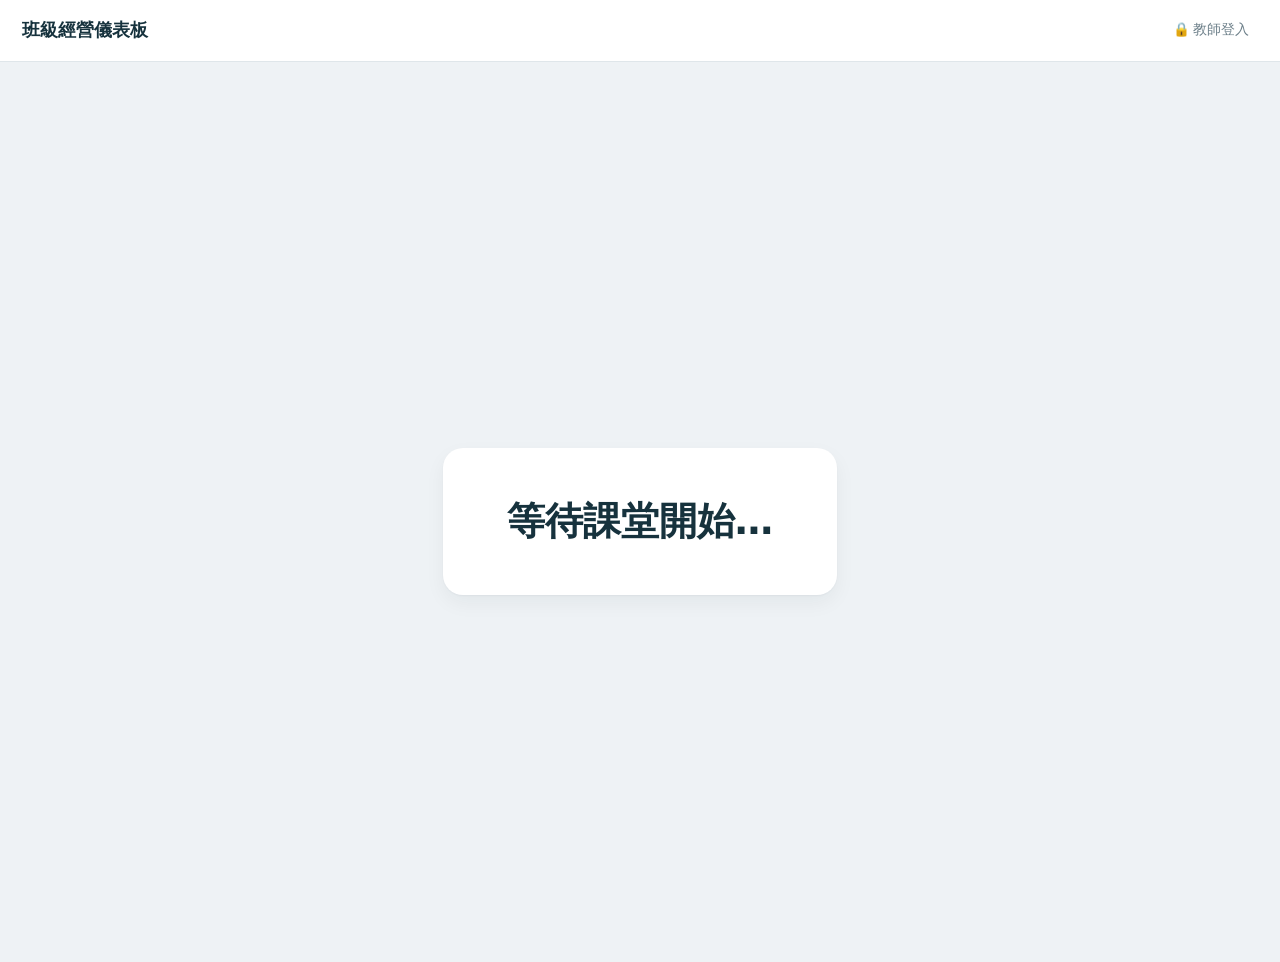
==== frontend/index.html @ 1d0c74dc "baseline: 前端原型現況（接後端前的快照） 存這個 commit 是為了在接 Google Sheet/Apps Script 之前留一個乾淨的復原點。  Co-Authored-By: Cl" ====
<!DOCTYPE html>
<html lang="zh-Hant">
<head>
<meta charset="UTF-8">
<meta name="viewport" content="width=device-width, initial-scale=1.0">
<title>班級經營儀表板（原型）</title>
<link rel="stylesheet" href="css/style.css">
</head>
<body class="display-body">

<header class="app-bar">
  <span class="app-bar-title">班級經營儀表板</span>
  <button type="button" id="teacherLoginBtn" class="teacher-login-btn">🔒 教師登入</button>
</header>

<!-- ===== 學生前台（預設畫面，鏡射投影就是看這個） ===== -->
<div id="displayScreen" class="screen">

  <div id="d-waitingState" class="display-state display-state-centered">
    <div class="card"><h1>等待課堂開始…</h1></div>
  </div>

  <div id="d-activeState" class="display-state display-page" hidden>
    <h1 class="d-class-name" id="d-className"></h1>

    <div class="display-grid">
      <section class="card light-card">
        <div class="current-light-hero">
          <span class="dot-big" id="d-lightDot"></span>
          <span class="light-text-big" id="d-lightText">尚未設定</span>
          <span class="light-text-sub" id="d-lightSub"></span>
        </div>
        <p class="card-subtitle mt">本節燈號紀錄</p>
        <div class="light-history light-history-big" id="d-lightHistory"></div>
      </section>

      <div class="display-main">
        <section class="help-flow-card">
          👂 先聽 → 👀 先看課本講義 → 🧪 先試 → 👥 互相幫忙 → 🙋 再找老師
        </section>

        <section class="card">
          <h2 class="card-title">小組自主狀態</h2>
          <div class="groups-display" id="d-groupsSection"></div>
        </section>
      </div>
    </div>

    <section class="card achievements-display-card">
      <h2 class="card-title">🎱 特殊表現</h2>
      <div class="ach-track" id="d-achTrack"></div>
    </section>

    <div class="sync-banner" id="d-syncBanner" hidden></div>
  </div>

  <div id="d-endedState" class="display-state display-state-centered" hidden>
    <div class="card">
      <h1>本節課已結束</h1>
      <p class="page-subtitle" style="margin-top:0.6rem;">老師要開始新的一堂課嗎？</p>
      <button type="button" id="endedLoginBtn" class="btn btn-primary" style="margin-top:1.2rem;">🔒 教師登入</button>
    </div>
  </div>

</div>

<!-- ===== 密碼登入視窗 ===== -->
<div id="passwordModal" class="modal-overlay" hidden>
  <div class="modal-card">
    <h2 class="card-title">教師登入</h2>
    <p class="card-subtitle">請輸入教師密碼（原型示範用，非真正帳號驗證）</p>
    <label class="field">
      <span>密碼</span>
      <input type="password" id="passwordInput" autocomplete="off">
    </label>
    <p class="field-error" id="passwordError" hidden>密碼錯誤，請再試一次</p>
    <div class="modal-actions">
      <button type="button" id="passwordCancelBtn" class="btn btn-secondary">取消</button>
      <button type="button" id="passwordSubmitBtn" class="btn btn-primary">登入</button>
    </div>
  </div>
</div>

<!-- ===== 教師控制台（密碼通過後才看得到） ===== -->
<div id="teacherScreen" class="screen" hidden>

  <div id="startScreen" class="page" hidden>
    <h1 class="page-title">開始課堂</h1>
    <p class="page-subtitle">原型示範：資料只存在這台瀏覽器裡，還沒有接真正的後端。</p>

    <div class="card">
      <label class="field">
        <span>選擇班級</span>
        <select id="classSelect"></select>
      </label>

      <label class="field">
        <span>小組數量</span>
        <input type="number" id="groupCount" min="1" max="8" value="5">
      </label>

      <button type="button" id="startBtn" class="btn btn-primary btn-block">開始本節課</button>
    </div>

    <button type="button" id="backToDisplayFromStartBtn" class="back-to-display-btn" style="margin-top:1rem;">↩ 返回投影畫面</button>
  </div>

  <div id="consoleScreen" class="screen page console-page" hidden>

    <header class="console-top">
      <div>
        <h1 id="className" class="page-title"></h1>
        <p id="startedAtText" class="page-subtitle"></p>
      </div>
      <div style="display:flex; align-items:center; gap:0.6rem;">
        <div class="sync-badge" id="syncBadge">已同步</div>
        <button type="button" id="backToDisplayBtn" class="back-to-display-btn">↩ 返回投影畫面</button>
      </div>
    </header>

    <div class="console-grid">
      <section class="card lights-card">
        <h2 class="card-title">班級秩序</h2>

        <div class="teacher-preview" id="teacherPreview">
          <span class="dot-mini" id="previewDot"></span>
          <div>
            <p class="teacher-preview-label">學生現在看到</p>
            <p class="teacher-preview-text" id="previewText">尚未設定</p>
          </div>
        </div>

        <p class="card-subtitle mt">點一下記錄目前燈號</p>
        <div class="light-buttons">
          <button type="button" class="light-btn" data-color="green">
            <span class="dot dot-green"></span>綠燈
          </button>
          <button type="button" class="light-btn" data-color="yellow">
            <span class="dot dot-yellow"></span>黃燈
          </button>
          <button type="button" class="light-btn" data-color="red">
            <span class="dot dot-red"></span>紅燈
          </button>
        </div>

        <p class="card-subtitle mt">本節燈號紀錄（點一筆可更正）</p>
        <div class="light-history light-history-editable" id="lightHistory"></div>

        <div class="correct-picker" id="correctPicker" hidden>
          <p class="correct-hint" id="correctHint"></p>
          <div class="correct-picker-buttons">
            <button type="button" class="light-btn correct-btn" data-color="green">
              <span class="dot dot-green"></span>綠燈
            </button>
            <button type="button" class="light-btn correct-btn" data-color="yellow">
              <span class="dot dot-yellow"></span>黃燈
            </button>
            <button type="button" class="light-btn correct-btn" data-color="red">
              <span class="dot dot-red"></span>紅燈
            </button>
          </div>
        </div>
      </section>

      <section class="card groups-card">
        <h2 class="card-title">小組自主狀態</h2>
        <p class="card-subtitle">點第幾顆星，就直接設定第幾星；每組獨立增減 💡</p>
        <div class="groups-section" id="groupsSection"></div>
      </section>
    </div>

    <section class="card achievements-card">
      <h2 class="card-title">🎱 特殊表現</h2>
      <p class="card-subtitle">輸入座號，點選類型即可新增一顆球；點下方已加入的球可移除</p>
      <div class="ach-input-row">
        <input type="number" id="achSeatInput" min="1" max="99" placeholder="座號">
        <button type="button" id="achQuestionBtn" class="btn btn-secondary">🎱 好問題</button>
        <button type="button" id="achHelpBtn" class="btn btn-secondary">⚫ 幫助別人</button>
      </div>
      <div class="ach-track" id="achTrack"></div>
    </section>

    <div class="demo-tools">
      <label>
        <span>Demo：手動測試同步狀態</span>
        <select id="demoSyncSelect">
          <option value="synced">已同步</option>
          <option value="syncing">同步中</option>
          <option value="offline">離線，操作等待同步</option>
          <option value="error">同步失敗，請重試</option>
        </select>
      </label>
    </div>

    <div class="undo-bar" id="undoBar" hidden>
      <span id="undoText"></span>
      <button type="button" id="undoBtn" class="btn btn-small">復原</button>
    </div>

    <footer class="console-footer">
      <button type="button" id="endSessionBtn" class="btn btn-danger">結束課堂</button>
    </footer>
  </div>

</div>

<script src="js/store.js"></script>
<script src="js/app.js"></script>
</body>
</html>
---- frontend/css/style.css ----
:root {
  --bg: #eef2f5;
  --card-bg: #ffffff;
  --ink: #16323d;
  --muted: #6c7f89;
  --border: #dfe6ea;
  --accent: #1c4b4a;
  --accent-soft: #e7eeed;

  --green: #2f9e5c;
  --green-soft: #eaf6ee;
  --yellow: #c98a1f;
  --yellow-soft: #fbf1de;
  --red: #c1493f;
  --red-soft: #fbeae8;

  --danger: #c1493f;
  --gray-dark: #4a5a63;

  --radius-lg: 20px;
  --radius-md: 14px;
  --radius-sm: 10px;
  --shadow: 0 1px 2px rgba(15, 35, 45, 0.04), 0 8px 20px rgba(15, 35, 45, 0.05);
}

* { box-sizing: border-box; }

/* 任何元素只要被 JS 設定 hidden，一律強制不顯示——
   避免元件自己的 display:flex／grid 規則蓋掉 hidden 屬性預設的 display:none。 */
[hidden] { display: none !important; }

body {
  margin: 0;
  font-family: "Noto Sans TC", "Microsoft JhengHei", system-ui, sans-serif;
  background: var(--bg);
  color: var(--ink);
}

h1, h2, h3 { margin: 0; }

/* ---------- 共用元件 ---------- */

.app-bar {
  padding: 1rem 1.4rem;
  border-bottom: 1px solid var(--border);
  background: var(--card-bg);
  display: flex;
  align-items: center;
  justify-content: space-between;
}
.app-bar-title { font-weight: 700; font-size: 1.1rem; color: var(--ink); }

.teacher-login-btn {
  border: none;
  background: none;
  color: var(--muted);
  font-size: 0.85rem;
  cursor: pointer;
  padding: 0.4em 0.6em;
  border-radius: var(--radius-sm);
}
.teacher-login-btn:hover { background: var(--accent-soft); color: var(--accent); }

.back-to-display-btn {
  border: none;
  background: var(--accent-soft);
  color: var(--accent);
  font-size: 0.85rem;
  font-weight: 600;
  cursor: pointer;
  padding: 0.5em 0.9em;
  border-radius: var(--radius-sm);
  min-height: 38px;
}

/* ---------- 密碼登入視窗 ---------- */

.modal-overlay {
  position: fixed;
  inset: 0;
  background: rgba(22, 50, 61, 0.45);
  display: flex;
  align-items: center;
  justify-content: center;
  padding: 1rem;
  z-index: 50;
}
.modal-card {
  background: var(--card-bg);
  border-radius: var(--radius-lg);
  box-shadow: var(--shadow);
  padding: 1.6rem;
  width: 100%;
  max-width: 340px;
}
.modal-actions { display: flex; gap: 0.6rem; margin-top: 1.2rem; }
.modal-actions .btn { flex: 1; }
.field-error { color: var(--red); font-size: 0.85rem; margin: 0.6rem 0 0; }

.page {
  max-width: 720px;
  margin: 0 auto;
  padding: 1.6rem 1.2rem 6rem;
}

.console-page { max-width: 1080px; }

/* 寬螢幕（平板／桌機）時，燈號側欄和小組區並排，兩者一次看到；
   窄螢幕（手機）維持上下堆疊，避免橫向擠壓。 */
.console-grid {
  display: grid;
  grid-template-columns: 1fr;
  gap: 1rem;
  align-items: start;
  margin-top: 1.2rem;
}
@media (min-width: 860px) {
  .console-grid { grid-template-columns: 300px 1fr; }
}
.console-grid .card { margin-top: 0; }

.page-title { font-size: 1.6rem; font-weight: 700; color: var(--ink); }
.page-subtitle { color: var(--muted); margin: 0.3rem 0 0; font-size: 0.95rem; }

.card {
  background: var(--card-bg);
  border-radius: var(--radius-lg);
  box-shadow: var(--shadow);
  padding: 1.4rem;
  margin-top: 1.2rem;
}
.card-title { font-size: 1.15rem; font-weight: 700; color: var(--ink); }
.card-subtitle { color: var(--muted); font-size: 0.9rem; margin: 0.3rem 0 1rem; }
.card-subtitle.mt { margin-top: 1.2rem; }

.btn {
  border: none;
  border-radius: var(--radius-sm);
  padding: 0.85em 1.4em;
  font-size: 1.02rem;
  font-weight: 600;
  cursor: pointer;
  min-height: 46px;
}
.btn-block { width: 100%; }
.btn-primary { background: var(--accent); color: #fff; }
.btn-secondary { background: var(--accent-soft); color: var(--accent); }
.btn-danger { background: var(--red-soft); color: var(--red); }
.btn-small { padding: 0.5em 1em; font-size: 0.92rem; min-height: 38px; }

/* 彩色圓點：燈號本身 */
.dot { display: inline-block; width: 14px; height: 14px; border-radius: 999px; margin-right: 0.6em; flex-shrink: 0; }
.dot-green { background: var(--green); }
.dot-yellow { background: var(--yellow); }
.dot-red { background: var(--red); }

/* 燈號／星級歷程小膠囊 */
.chip {
  display: inline-flex;
  align-items: center;
  justify-content: center;
  min-width: 44px;
  padding: 0.35em 0.9em;
  border-radius: 999px;
  border: 1.5px solid var(--border);
  font-size: 0.9rem;
  font-weight: 600;
  color: var(--muted);
  background: #fff;
}
.chip-green { border-color: var(--green); color: var(--green); background: var(--green-soft); }
.chip-yellow { border-color: var(--yellow); color: var(--yellow); background: var(--yellow-soft); }
.chip-red { border-color: var(--red); color: var(--red); background: var(--red-soft); }
.chip.current { border-width: 2px; font-weight: 700; }

.light-history { display: flex; flex-wrap: wrap; gap: 0.5rem; }

.light-history-empty { color: var(--muted); font-size: 0.85rem; margin: 0; }

/* 教師端的燈號紀錄：清單不限筆數，每筆是一個時間戳記小按鈕，點了進入更正模式 */
.light-record {
  display: inline-flex;
  align-items: center;
  min-height: 40px;
  padding: 0.3rem 0.8rem 0.3rem 0.6rem;
  border: 1.5px solid var(--border);
  border-radius: 999px;
  background: #fff;
  cursor: pointer;
  font-size: 0.85rem;
  font-weight: 600;
  color: var(--ink);
}
.light-record.current { border-width: 2px; border-color: var(--ink); }
.light-record.selected { border-color: var(--accent); background: var(--accent-soft); }

.correct-picker {
  margin-top: 0.7rem;
  padding: 0.8em 0.9em;
  background: var(--accent-soft);
  border-radius: var(--radius-md);
}
.correct-hint {
  font-size: 0.85rem;
  color: var(--accent);
  margin: 0 0 0.6rem;
}
.correct-picker-buttons {
  display: flex;
  flex-direction: column;
  gap: 0.5rem;
}
/* 更正用的按鈕直接沿用 .light-btn 樣式（見上），跟快速記錄視覺上完全一致 */
.correct-picker-buttons .light-btn { background: #fff; }

/* 教師端「學生現在看到」小預覽，跟學生前台共用同一套顏色語彙，只是縮小版 */
.teacher-preview {
  display: flex;
  align-items: center;
  gap: 0.7rem;
  margin-top: 0.6rem;
  padding: 0.6em 0.8em;
  background: #f4f7f8;
  border-radius: var(--radius-md);
}
.dot-mini {
  width: 30px;
  height: 30px;
  border-radius: 999px;
  flex-shrink: 0;
  background: var(--border);
}
.dot-mini.on-green { background: var(--green); box-shadow: 0 0 0 4px var(--green-soft); }
.dot-mini.on-yellow { background: var(--yellow); box-shadow: 0 0 0 4px var(--yellow-soft); }
.dot-mini.on-red { background: var(--red); box-shadow: 0 0 0 4px var(--red-soft); }
.teacher-preview-label { margin: 0; font-size: 0.75rem; color: var(--muted); }
.teacher-preview-text { margin: 0.1rem 0 0; font-size: 0.95rem; font-weight: 700; color: var(--ink); }

/* ---------- 開始課堂 ---------- */

.field { display: block; margin: 1rem 0; }
.field span { display: block; font-size: 0.85rem; color: var(--muted); margin-bottom: 0.35rem; }
.field select, .field input {
  width: 100%;
  padding: 0.65em 0.8em;
  font-size: 1.02rem;
  border: 1.5px solid var(--border);
  border-radius: var(--radius-sm);
  min-height: 46px;
  background: #fff;
  color: var(--ink);
}

.ended-inner { text-align: center; }

/* ---------- 教師控制台：頂部 ---------- */

.console-top {
  display: flex;
  justify-content: space-between;
  align-items: flex-start;
  gap: 0.6rem;
  flex-wrap: wrap;
}

.sync-badge {
  padding: 0.4em 0.9em;
  border-radius: 999px;
  font-size: 0.85rem;
  font-weight: 700;
  border: 1.5px solid transparent;
  white-space: nowrap;
}
.sync-synced { color: var(--green); background: var(--green-soft); border-color: var(--green); }
.sync-syncing { color: var(--accent); background: var(--accent-soft); border-color: var(--accent); }
.sync-offline { color: var(--yellow); background: var(--yellow-soft); border-color: var(--yellow); }
.sync-error { color: var(--red); background: var(--red-soft); border-color: var(--red); }

/* ---------- 燈號按鈕：上方永遠是「記錄新的一筆」，跟下方「更正既有一筆」分工清楚 ---------- */

.light-buttons { display: flex; flex-direction: column; gap: 0.55rem; }

.light-btn {
  display: flex;
  align-items: center;
  width: 100%;
  min-height: 50px;
  padding: 0 1.1rem;
  border-radius: var(--radius-md);
  border: 2px solid var(--border);
  background: #f4f7f8;
  font-size: 1.05rem;
  font-weight: 600;
  color: var(--ink);
  cursor: pointer;
  text-align: left;
}
.light-btn.active { border-color: var(--accent); background: #fff; }

/* ---------- 小組卡片 ---------- */

.groups-section {
  display: grid;
  grid-template-columns: repeat(auto-fill, minmax(210px, 1fr));
  gap: 0.8rem;
}

.group-card {
  background: #f4f7f8;
  border-radius: var(--radius-md);
  padding: 1rem;
}
/* 三顆星（有效的自主合作中！）卡片底色換成淡鵝黃色，一眼看出表現好的小組 */
.group-card.full-stars { background: var(--yellow-soft); }
/* 一顆星（需要較多支持）卡片底色換成深灰色，一眼看出需要留意的小組；文字改用淺色維持對比 */
.group-card.low-stars { background: var(--gray-dark); }
.group-card.low-stars h3,
.group-card.low-stars .stars-label,
.group-card.low-stars .bulb-badge { color: #f4f7f8; }

.group-card-head {
  display: flex;
  align-items: flex-start;
  justify-content: space-between;
  gap: 0.5rem;
}

.group-card h3 { font-size: 1.02rem; color: var(--ink); }

.bulb-badge {
  border: none;
  background: none;
  cursor: pointer;
  display: inline-flex;
  align-items: center;
  gap: 0.2rem;
  font-size: 1.05rem;
  font-weight: 700;
  color: var(--ink);
  min-height: 44px;
  min-width: 44px;
  justify-content: center;
  padding: 0 0.3rem;
  border-radius: var(--radius-sm);
}
.bulb-badge:hover { background: var(--accent-soft); }
.bulb-badge.zero { opacity: 0.3; }

.g-bulb-badge {
  display: inline-flex;
  align-items: center;
  gap: 0.2rem;
  font-size: 1.2rem;
  font-weight: 700;
  color: var(--ink);
}
.g-bulb-badge.zero { opacity: 0.3; }

.stars { margin: 0.5rem 0 0; }

.star {
  background: none;
  border: none;
  font-size: 1.9rem;
  line-height: 1;
  cursor: pointer;
  /* ⭐ 是 emoji，CSS color 對它不起作用，改用透明度分辨已選／未選 */
  opacity: 0.3;
  min-width: 44px;
  min-height: 44px;
  padding: 0;
}
.star.filled { opacity: 1; }

.stars-label { margin: 0.1rem 0 0; color: var(--muted); font-size: 0.85rem; }

/* ---------- 復原、底部操作、Demo 工具 ---------- */

.undo-bar {
  position: fixed;
  bottom: 5.2rem;
  left: 50%;
  transform: translateX(-50%);
  background: var(--ink);
  color: #fff;
  padding: 0.6em 1em;
  border-radius: 999px;
  display: flex;
  align-items: center;
  gap: 0.8rem;
  font-size: 0.88rem;
  box-shadow: var(--shadow);
}
.undo-bar button { background: #fff; color: var(--ink); border-radius: 999px; }

.console-footer {
  position: fixed;
  bottom: 0; left: 0; right: 0;
  display: flex;
  gap: 0.6rem;
  padding: 0.8rem 1rem;
  background: var(--card-bg);
  border-top: 1px solid var(--border);
}
.console-footer .btn { flex: 1; }

.demo-tools {
  margin-top: 1.2rem;
  padding: 0.8rem 1rem;
  border: 1.5px dashed var(--border);
  border-radius: var(--radius-md);
  font-size: 0.85rem;
  color: var(--muted);
}
.demo-tools select {
  margin-left: 0.5rem;
  min-height: 36px;
  border-radius: var(--radius-sm);
  border: 1.5px solid var(--border);
}

/* ---------- 學生前台 ---------- */

.display-body { background: var(--bg); }

.display-page {
  max-width: 1140px;
  margin: 0 auto;
  padding: 2rem 1.6rem 3rem;
}

/* 寬螢幕（投影／桌機）時燈號側欄和小組主區並排，兩者一次看到，
   不用捲動；窄螢幕（手機鏡射）維持上下堆疊。 */
.display-grid {
  display: grid;
  grid-template-columns: 1fr;
  gap: 1rem;
  align-items: start;
  margin-top: 1rem;
}
@media (min-width: 900px) {
  .display-grid { grid-template-columns: 340px 1fr; }
  .light-card .dot-big { width: 120px; height: 120px; }
}
.display-grid .card { margin-top: 0; }

.display-main {
  display: flex;
  flex-direction: column;
  gap: 1rem;
}
.display-main .help-flow-card { margin-top: 0; }

.display-state-centered {
  min-height: 100vh;
  display: flex;
  align-items: center;
  justify-content: center;
}
.display-state-centered .card { text-align: center; padding: 3rem 4rem; }
.display-state-centered h1 { font-size: 2.4rem; }

.d-class-name { font-size: 2.2rem; font-weight: 700; color: var(--ink); margin-bottom: 0.2rem; }

.current-light-hero {
  display: flex;
  flex-direction: column;
  align-items: center;
  text-align: center;
  gap: 0.5rem;
  margin: 1.4rem 0 1.8rem;
  padding: 0 1rem;
}

.dot-big {
  width: clamp(90px, 16vw, 150px);
  height: clamp(90px, 16vw, 150px);
  border-radius: 999px;
  flex-shrink: 0;
  background: var(--border);
  margin-bottom: 0.6rem;
  transition: background-color 0.25s ease, box-shadow 0.25s ease;
}
.dot-big.on-green {
  background: var(--green);
  box-shadow: 0 0 0 14px var(--green-soft), 0 0 55px 12px rgba(47, 158, 92, 0.4);
}
.dot-big.on-yellow {
  background: var(--yellow);
  box-shadow: 0 0 0 14px var(--yellow-soft), 0 0 55px 12px rgba(201, 138, 31, 0.4);
}
.dot-big.on-red {
  background: var(--red);
  box-shadow: 0 0 0 14px var(--red-soft), 0 0 55px 12px rgba(193, 73, 63, 0.4);
}

.light-text-sub { font-size: 1.05rem; color: var(--muted); }
.light-text-big {
  font-size: 1.5rem;
  font-weight: 700;
  color: var(--ink);
  max-width: 20em;
  line-height: 1.4;
}

.light-history-big .chip { font-size: 1.05rem; padding: 0.45em 1.1em; }

.groups-display {
  display: grid;
  grid-template-columns: repeat(auto-fill, minmax(220px, 1fr));
  gap: 1rem;
}

.group-display-card {
  background: #f4f7f8;
  border-radius: var(--radius-md);
  padding: 1.1rem;
}
.group-display-card.full-stars { background: var(--yellow-soft); }
.group-display-card.low-stars { background: var(--gray-dark); }
.group-display-card.low-stars .g-name,
.group-display-card.low-stars .g-stars-label,
.group-display-card.low-stars .g-bulb-badge { color: #f4f7f8; }
.group-display-card .group-card-head { margin-bottom: 0.4rem; }
.g-name { font-size: 1.15rem; font-weight: 700; color: var(--ink); }
.g-stars { font-size: 1.7rem; }
.g-stars .star-char { opacity: 0.3; }
.g-stars .star-char.filled { opacity: 1; }
.g-stars-label { font-size: 0.9rem; color: var(--muted); margin-top: 0.3rem; }

.help-flow-card {
  margin-top: 1.2rem;
  text-align: center;
  font-size: 1.3rem;
  font-weight: 600;
  color: var(--ink);
}

.sync-banner {
  margin-top: 1.2rem;
  background: var(--yellow-soft);
  color: #7a5410;
  padding: 0.8em 1.2em;
  border-radius: var(--radius-md);
  font-size: 1rem;
  border: 1.5px solid var(--yellow);
}

/* ---------- 特殊表現軌道（撞球樣式） ---------- */

.achievements-card,
.achievements-display-card { margin-top: 1.2rem; }

.ach-input-row {
  display: flex;
  flex-wrap: wrap;
  align-items: center;
  gap: 0.6rem;
  margin-bottom: 1rem;
}
.ach-input-row input {
  width: 90px;
  padding: 0.65em 0.8em;
  font-size: 1.02rem;
  border: 1.5px solid var(--border);
  border-radius: var(--radius-sm);
  min-height: 46px;
  background: #fff;
  color: var(--ink);
}

.ach-track {
  display: flex;
  flex-wrap: wrap;
  gap: 0.6rem;
  min-height: 44px;
}

.ball {
  width: 40px;
  height: 40px;
  border-radius: 50%;
  display: inline-flex;
  align-items: center;
  justify-content: center;
  font-weight: 700;
  font-size: 0.9rem;
  color: #fff;
  box-shadow: 0 2px 4px rgba(15, 35, 45, 0.15);
}

/* 實心球：幫助別人 */
.ball-help { background: var(--ball-color); }

/* 花色球：好問題，上下留白、中間一條色帶（呼應真正撞球的花色球樣式） */
.ball-question {
  background: linear-gradient(to bottom, #fff 0 22%, var(--ball-color) 22% 78%, #fff 78% 100%);
  color: var(--ink);
}

/* 教師端的球可以點一下移除，滑鼠移上去要有回饋；學生前台維持唯讀，不加這個效果 */
#achTrack .ball { cursor: pointer; transition: opacity 0.15s; }
#achTrack .ball:hover { opacity: 0.65; }
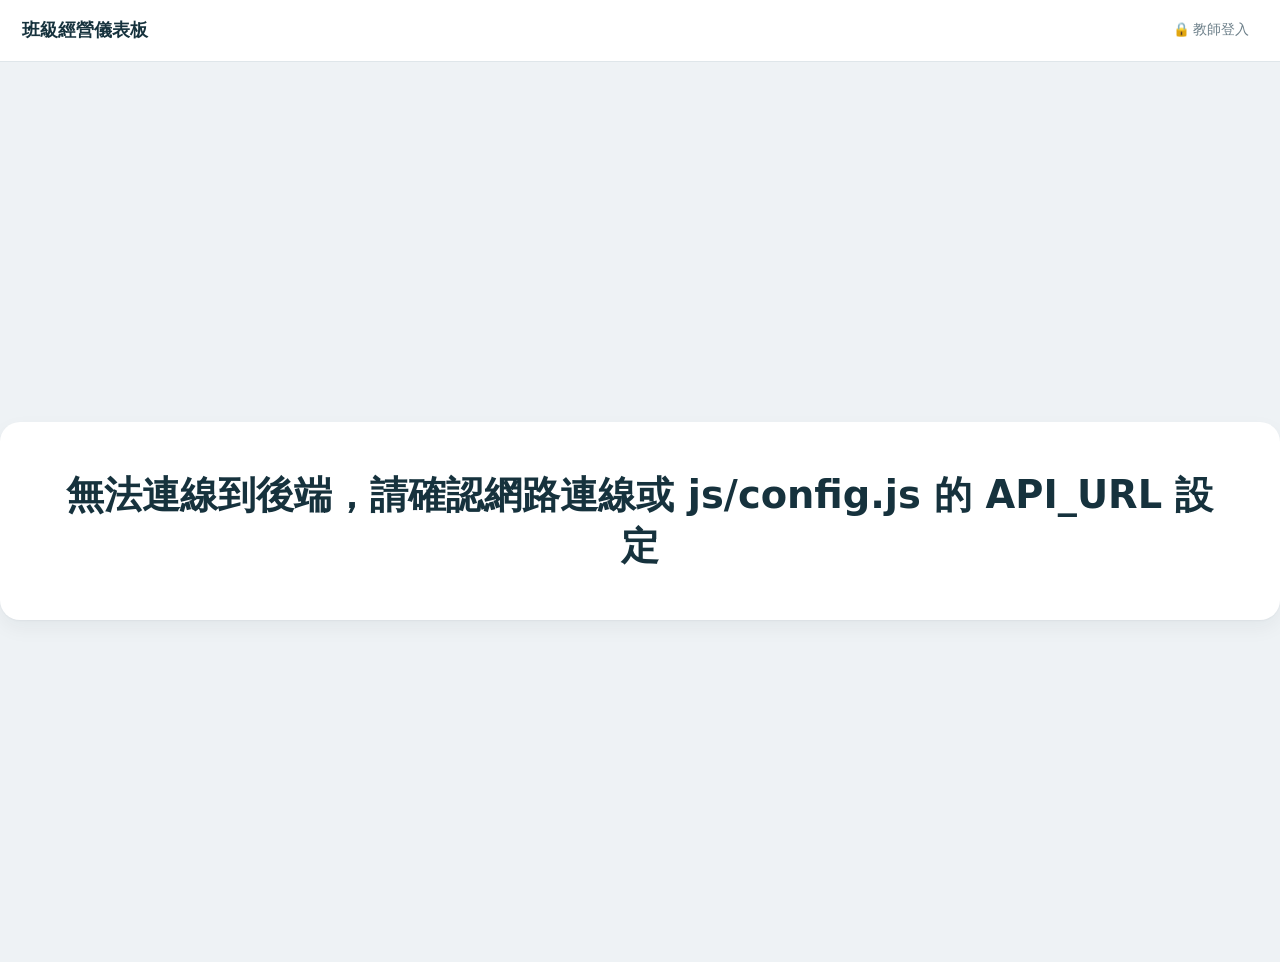
==== commit b38ff28f: "feat: 接上 Google Sheet + Apps Script 後端，取代 localStorage 假後端 - 新增 backend/Code.gs：Apps Script API（Sess" ====
--- a/frontend/index.html
+++ b/frontend/index.html
@@ -86,7 +86,7 @@
 
   <div id="startScreen" class="page" hidden>
     <h1 class="page-title">開始課堂</h1>
-    <p class="page-subtitle">原型示範：資料只存在這台瀏覽器裡，還沒有接真正的後端。</p>
+    <p class="page-subtitle">資料會即時存進 Google Sheet，跨裝置共用同一份。</p>
 
     <div class="card">
       <label class="field">
@@ -100,6 +100,7 @@
       </label>
 
       <button type="button" id="startBtn" class="btn btn-primary btn-block">開始本節課</button>
+      <p class="field-error" id="startError" hidden>開課失敗，請確認網路連線後再試一次。</p>
     </div>
 
     <button type="button" id="backToDisplayFromStartBtn" class="back-to-display-btn" style="margin-top:1rem;">↩ 返回投影畫面</button>
@@ -180,18 +181,6 @@
       <div class="ach-track" id="achTrack"></div>
     </section>
 
-    <div class="demo-tools">
-      <label>
-        <span>Demo：手動測試同步狀態</span>
-        <select id="demoSyncSelect">
-          <option value="synced">已同步</option>
-          <option value="syncing">同步中</option>
-          <option value="offline">離線，操作等待同步</option>
-          <option value="error">同步失敗，請重試</option>
-        </select>
-      </label>
-    </div>
-
     <div class="undo-bar" id="undoBar" hidden>
       <span id="undoText"></span>
       <button type="button" id="undoBtn" class="btn btn-small">復原</button>
@@ -204,6 +193,7 @@
 
 </div>
 
+<script src="js/config.js"></script>
 <script src="js/store.js"></script>
 <script src="js/app.js"></script>
 </body>
